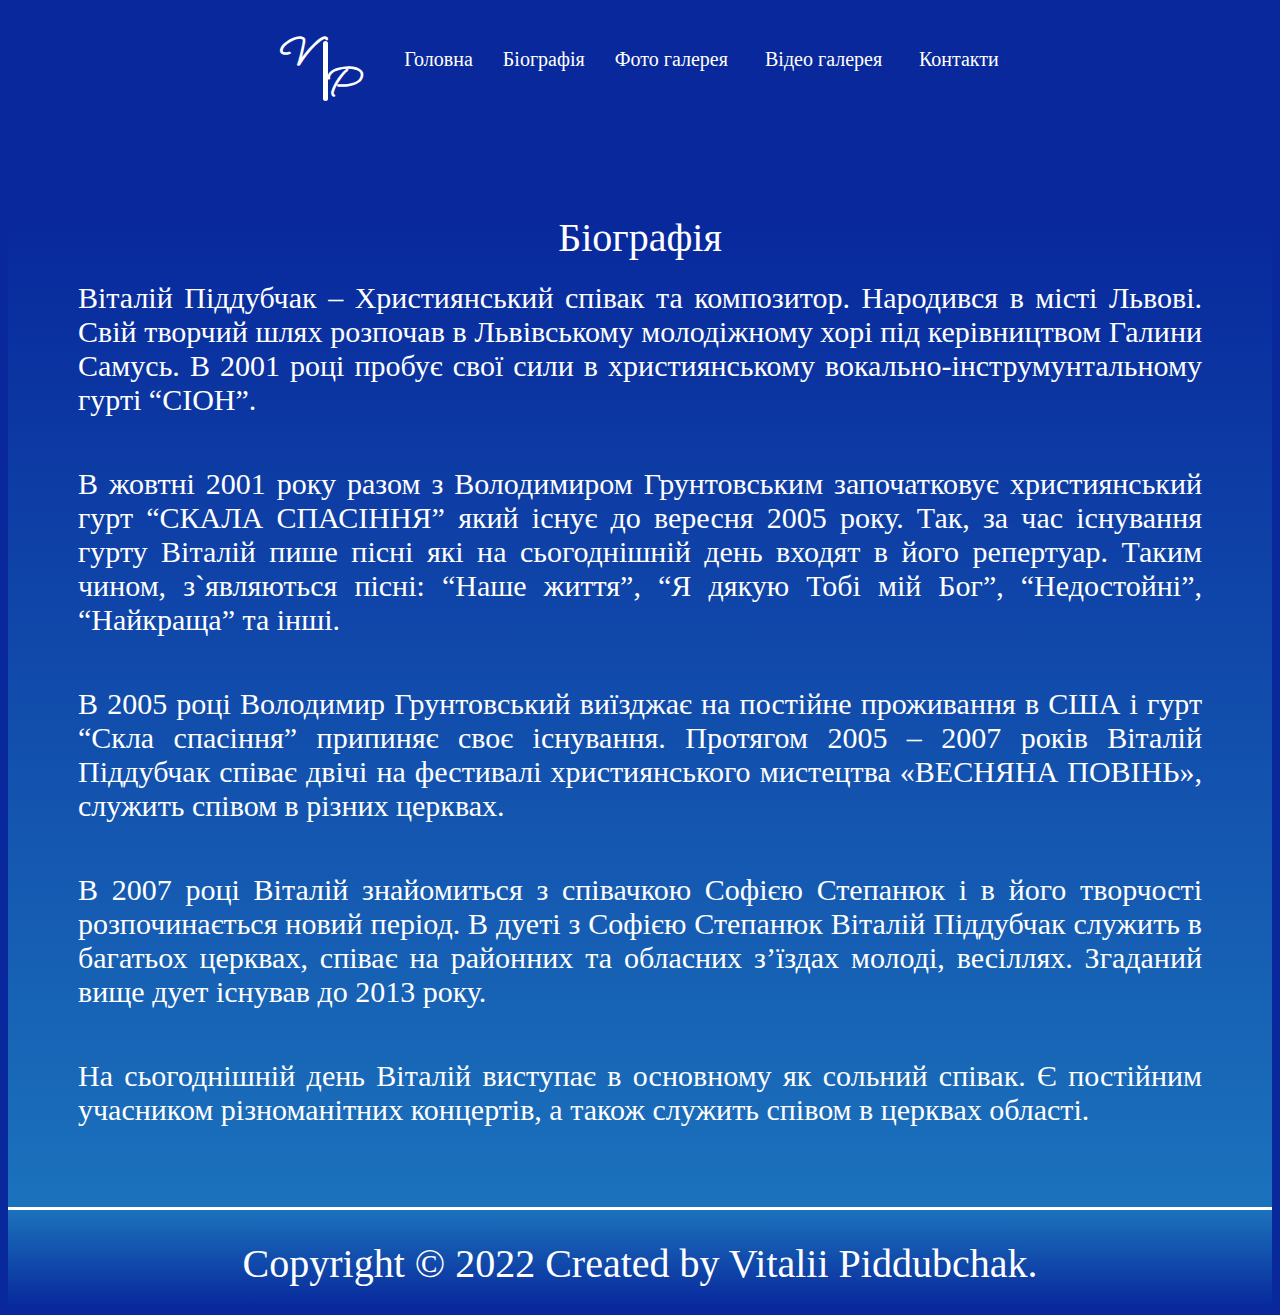
==== page/bio.html @ 4fc9a323 "start" ====
<!DOCTYPE html>
<html lang="ua" <head>
<meta charset="UTF-8">
<title>Vitaliy Piddubchak</title>
<!-- шрифти -->
<link rel="preconnect" href="https://fonts.googleapis.com">
<link rel="preconnect" href="https://fonts.gstatic.com" crossorigin>
<link
    href="https://fonts.googleapis.com/css2?family=Oleo+Script&family=Raleway:wght@700&family=Roboto:wght@400;500;700;900&display=swap"
    rel="stylesheet">
<link rel="preconnect" href="https://fonts.googleapis.com">
<link rel="preconnect" href="https://fonts.gstatic.com" crossorigin>
<link href="https://fonts.googleapis.com/css2?family=Playfair+Display:wght@700;900&display=swap" rel="stylesheet">
<link rel="preconnect" href="https://fonts.googleapis.com">
<link rel="preconnect" href="https://fonts.gstatic.com" crossorigin>
<link href="https://fonts.googleapis.com/css2?family=Ms+Madi&display=swap" rel="stylesheet">
<link rel="stylesheet" href="https://cdnjs.cloudflare.com/ajax/libs/modern-normalize/1.1.0/modern-normalize.min.css"
    integrity="sha512-wpPYUAdjBVSE4KJnH1VR1HeZfpl1ub8YT/NKx4PuQ5NmX2tKuGu6U/JRp5y+Y8XG2tV+wKQpNHVUX03MfMFn9Q=="
    crossorigin="anonymous" referrerpolicy="no-referrer" />

<!-- стилі -->
<link rel="stylesheet" href="../css/styles.css">

</head>

<body>
    <header class="header">
        <nav>
            <div class="header-nav">

                <ul class="nav-list">
                    <li>
                        <a class="logo">
                            <span class="logo-v">
                                <p>V</p>
                            </span>
                            <span class="logo-p">
                                <p>P</p>
                            </span>
                        </a>
                    </li>
                    <li class="nav-list-item"><a href="../index.html">Головна</a></li>
                    <li class="nav-list-item"><a href="">Біографія</a></li>
                    <li class="nav-list-item"><a>Фото галерея</a>
                        <ul class="list">
                            <li class="list-item"><a href="./geleri/img-service.html">Фото з служінь</a></li>
                            <li class="list-item"><a href="./geleri/img-concert.html">Фото з коцертів</a></li>
                            <li class="list-item"><a href="./geleri/img-gelere.html">Фотосесії</a></li>
                        </ul>
                    </li>
                    <li class="nav-list-item"><a>Відео галерея</a>
                        <ul class="list">
                            <li class="list-item"><a href="">Відео з служінь</a></li>
                            <li class="list-item"><a href="">Відео з коцертів</a></li>
                        </ul>
                    </li>
                    <li class="nav-list-item"><a href="contacts.html">Контакти</a></li>
                </ul>
            </div>
        </nav>
    </header>
    <section class="bio">
        
        <div class="discription-bio">
            <h2 class="discription-bio-title">Біографія</h2>
            <p class="discription-bio-text">Віталій Піддубчак – Християнський співак та композитор. Народився в місті Львові.
            Свій творчий шлях розпочав в Львівському молодіжному хорі під керівництвом Галини Самусь. В 2001 році пробує свої сили в
            християнському вокально-інструмунтальному гурті “СІОН”. </p>
            <p class="discription-bio-text"> В жовтні 2001 року разом з Володимиром Грунтовським започатковує
            християнський гурт “СКАЛА СПАСІННЯ” який існує до вересня 2005 року. Так, за час існування гурту Віталій пише пісні які
            на сьогоднішній день входят в його репертуар. Таким чином, з`являються пісні: “Наше життя”, “Я дякую Тобі мій Бог”,
            “Недостойні”, “Найкраща” та інші.</p>
               
            <p class="discription-bio-text">В 2005 році Володимир Грунтовський виїзджає на постійне проживання в США і гурт “Скла
                спасіння” припиняє своє існування.
                Протягом 2005 – 2007 років Віталій Піддубчак співає двічі на фестивалі християнського мистецтва «ВЕСНЯНА ПОВІНЬ»,
                служить співом в різних церквах.</p>
            <p class="discription-bio-text">В 2007 році Віталій знайомиться з співачкою Софією Степанюк і в його творчості розпочинається новий період. В дуеті з
            Софією Степанюк Віталій Піддубчак служить в багатьох церквах, співає на районних та обласних з’їздах молоді, весіллях.
            Згаданий вище дует існував до 2013 року.</p>
            <p class="discription-bio-text-ab">На сьогоднішній день Віталій виступає в основному як сольний співак. Є постійним учасником різноманітних концертів, а
            також служить співом в церквах області.</p>
    </section>

    <footer class="footer">
    <p class="footer-text">Copyright © 2022 Created by Vitalii Piddubchak.</p>
    </footer>

    </div>
</body>

</html>
---- css/styles.css ----
:root {
    --primery-color: #08289c;
    --primery-tex-color: #FFFFFF;
    --color-sectio: #1b72bc;
    --timing-function: cubic-bezier(0.4, 0, 0.2, 1);
    --animation-duration: 250ms;
}


a {
    text-decoration: none;
}

ul,
ol {
    list-style: none;
    padding: 0px;
    margin: 0px;
}

h1,
h2,
h3,
p {
    padding: 0px;
    margin: 0px;
}

p {
    padding: 0px;
    margin: 0px;
}

img {
    display: block;
    margin: 0px;
    padding: 0px;
}


body {
    background-color: var(--primery-color);

}

.header-nav {
    position: relative;
    display: flex;
    align-items: center;
}
.logo {
    display: flex;
    font-family: 'Ms Madi';
    font-size: 40px;
    font-weight: 700;
    color: var(--primery-tex-color);
}


.logo-p {
    
    margin-top: 30px;
    margin-right: 15px;
    margin-left: -10px;
    padding-top: 20px;
}

.logo-v {
    
    margin-right: 10px;
    padding-top: 20px;
}

.logo-v::after {
   
    display: block;
    margin-top: -40px;
    margin-left: 42px;
    content: '';
    width: 5px;
    height: 60px;
    background-color: var(--primery-tex-color);
    border-radius: 20px;
}

.nav-list {
    display: flex;
    margin-left: auto;
    margin-right: auto;
}

.nav-list-item {
 padding-top: 40px;

}

.nav-list-item a {
color: var(--primery-tex-color);
margin-left: 30px;
font-family: 'Grisp';
font-weight: 500;
font-size: 20px;
transition: font-size 1000ms cubic-bezier(0.4, 0, 0.2, 1);
}

.nav-list-item:hover a {
font-size: 30px;
}

.list {
opacity: 0;
transition: opacity 1000ms cubic-bezier(0.4, 0, 0.2, 1);
} 

.list-item {
    margin-top: 10px;
 
}

.list-item a {
font-size: 18px;
}

.nav-list-item:hover .list {
    opacity: 1;
}
.bio {

background-image: linear-gradient(var(--primery-color),
 var(--color-sectio));
}

.discription {
display: flex;
margin-top: 50px;


}

.discription-bio {
 margin-top: 50px;
}

.discription-bio-title {
color: var(--primery-tex-color);
padding-bottom: 20px;
    font-family: 'Grisp';
    font-weight: 500;
    font-size: 40px;
    text-align: center;
}

.discription-bio-text {
    display: block;
        padding-right: 70px;
        padding-left: 70px;
        padding-bottom: 50px;
    color: var(--primery-tex-color);
    font-family: 'Grisp';
    font-weight: 500;
    font-size: 30px;
    text-align:justify;   
}

.discription-bio-text-ab {
    display: block;
    padding-right: 70px;
    padding-left: 70px;
    padding-bottom: 80px;
    color: var(--primery-tex-color);
    font-family: 'Grisp';
    font-weight: 500;
    font-size: 30px;
    text-align: justify;
}

.v-p-img {
margin-top: 50px;
margin-left: auto;
margin-right: auto;
    width: 800px;
    height: 1000px;
}


.footer {
    border-top: solid var(--primery-tex-color);
    padding-top: 10px;
    background-image: linear-gradient(var(--color-sectio), 
    var(--primery-color));
}

.footer-text {
    padding: 20px;
color: var(--primery-tex-color);
font-family: 'Grisp';
    font-weight: 500;
    font-size: 40px;
    text-align: center;
}

/* галерея */

.gallery {
    display: grid;
    max-width: 1140px;
    grid-template-columns: repeat(auto-fit, minmax(320px, 1fr));
    grid-auto-rows: 240px;
    grid-gap: 12px;
    justify-content: center;
    padding: 0;
    padding-bottom: 40px;
    list-style: none;
    margin-left: auto;
    margin-right: auto;
}

.gallery__item {
    position: relative;
    box-shadow: 0px 1px 3px 0px rgba(0, 0, 0, 0.2),
        0px 1px 1px 0px rgba(0, 0, 0, 0.14), 0px 2px 1px -1px rgba(0, 0, 0, 0.12);
}

.gallery__image:hover {
    transform: scale(1.03);
}

.gallery__image {
    height: 100%;
    width: 100%;
    object-fit: cover;
    transition: transform var(--animation-duration) var(--timing-function);
}

.gallery__link {
    display: block;
    text-decoration: none;
    height: 100%;
}

.gallery__link:hover {
    cursor: zoom-in;
}

.img-smal {
    width: 20%;
    height: 20%;
}


.address-box__Location {
color: var(--primery-tex-color);
    font-family: 'Grisp';
    font-weight: 500;
    font-size: 40px;
    text-align: center;
}

.address-box__Location a {
    display: inline-block;
color: var(--primery-tex-color);
font-weight: 500;
    font-size: 25px;
    margin-left: 20px;
}

.maps {
    width: 50%;
    display: block;
    margin-left: auto;
    margin-right: auto;
    margin-top: 30px;
    padding-bottom: 30px;
}
.social {
 display: flex;
 justify-content: center;
 margin-top: 30px;
 padding-bottom: 80px;
    font-weight: 500;
    font-size: 40px;
}

.social a {
color: var(--primery-tex-color);

}

.social li {
    margin-left: 20px;
}

.social-item a {
transition: font-size 1000ms cubic-bezier(0.4, 0, 0.2, 1);
}

.social-item:hover a {
    font-size: 50px;
}
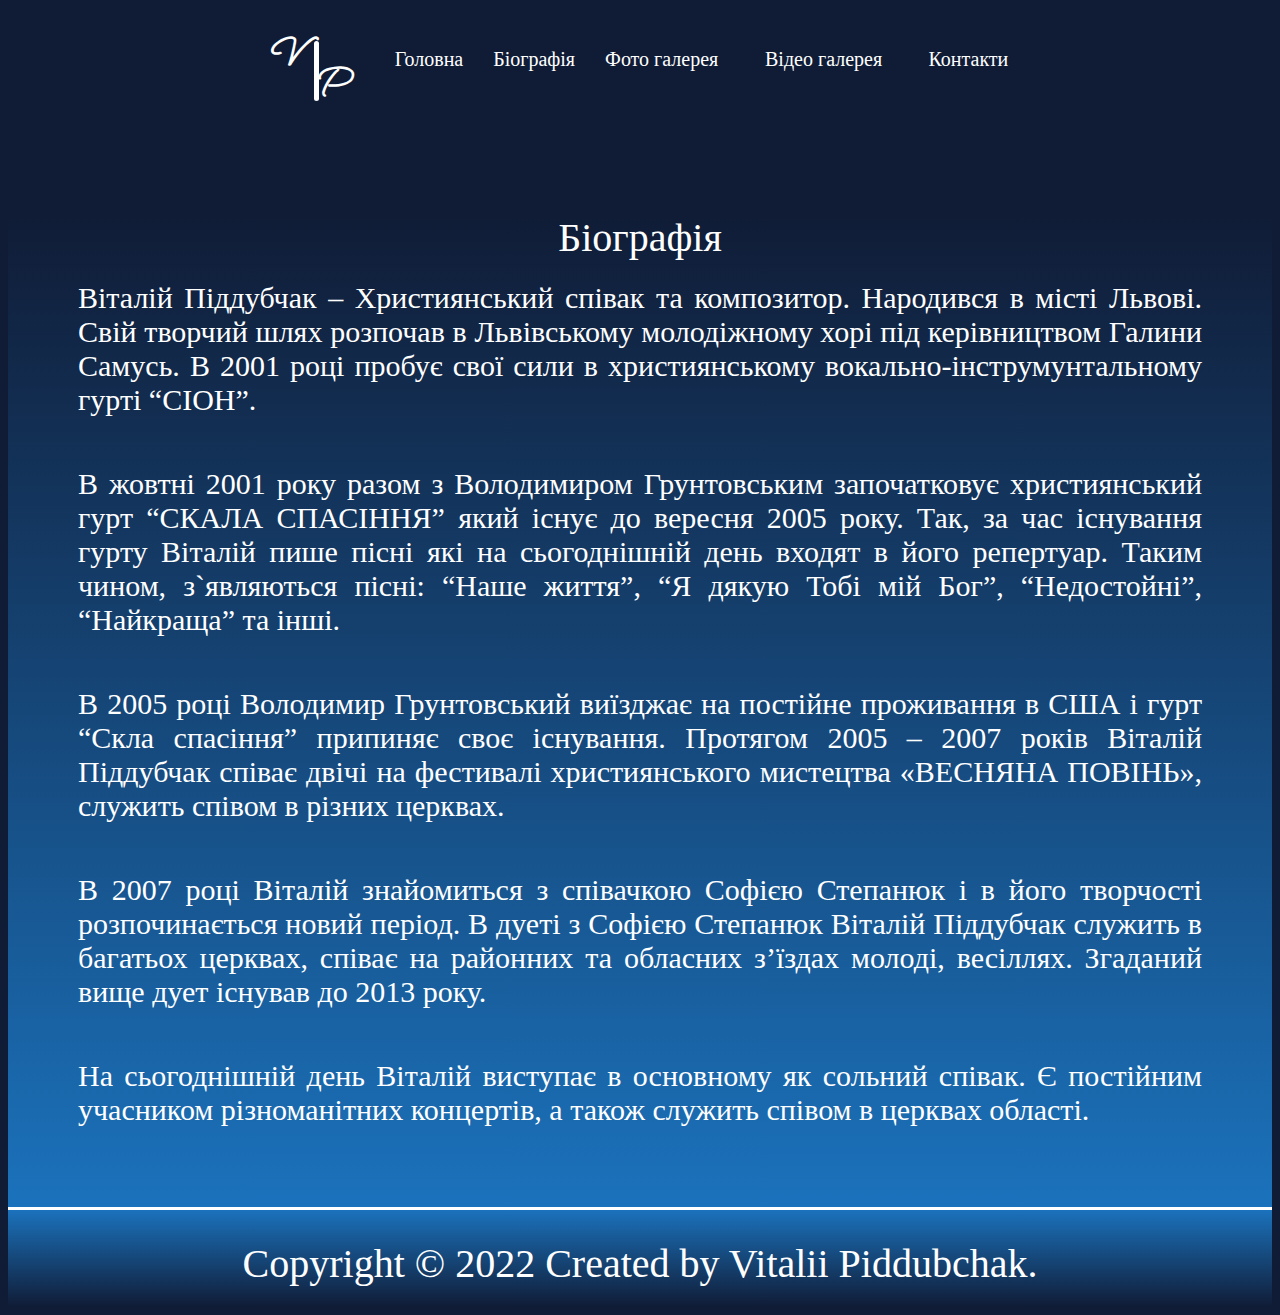
==== commit 20aba66c: "video" ====
--- a/page/bio.html
+++ b/page/bio.html
@@ -44,14 +44,14 @@
                     <li class="nav-list-item"><a>Фото галерея</a>
                         <ul class="list">
                             <li class="list-item"><a href="./geleri/img-service.html">Фото з служінь</a></li>
-                            <li class="list-item"><a href="./geleri/img-concert.html">Фото з коцертів</a></li>
+                            <li class="list-item"><a href="./geleri/img-concert.html">Фото з концертів</a></li>
                             <li class="list-item"><a href="./geleri/img-gelere.html">Фотосесії</a></li>
                         </ul>
                     </li>
                     <li class="nav-list-item"><a>Відео галерея</a>
                         <ul class="list">
-                            <li class="list-item"><a href="">Відео з служінь</a></li>
-                            <li class="list-item"><a href="">Відео з коцертів</a></li>
+                            <li class="list-item"><a href="./video/video-service.html">Відео з служінь</a></li>
+                            <li class="list-item"><a href="./video/video-concert.html">Відео з концертів</a></li>
                         </ul>
                     </li>
                     <li class="nav-list-item"><a href="contacts.html">Контакти</a></li>
--- a/css/styles.css
+++ b/css/styles.css
@@ -1,5 +1,6 @@
 :root {
-    --primery-color: #08289c;
+    /* --primery-color: #08289c; */
+    --primery-color: #101c36;
     --primery-tex-color: #FFFFFF;
     --color-sectio: #1b72bc;
     --timing-function: cubic-bezier(0.4, 0, 0.2, 1);
